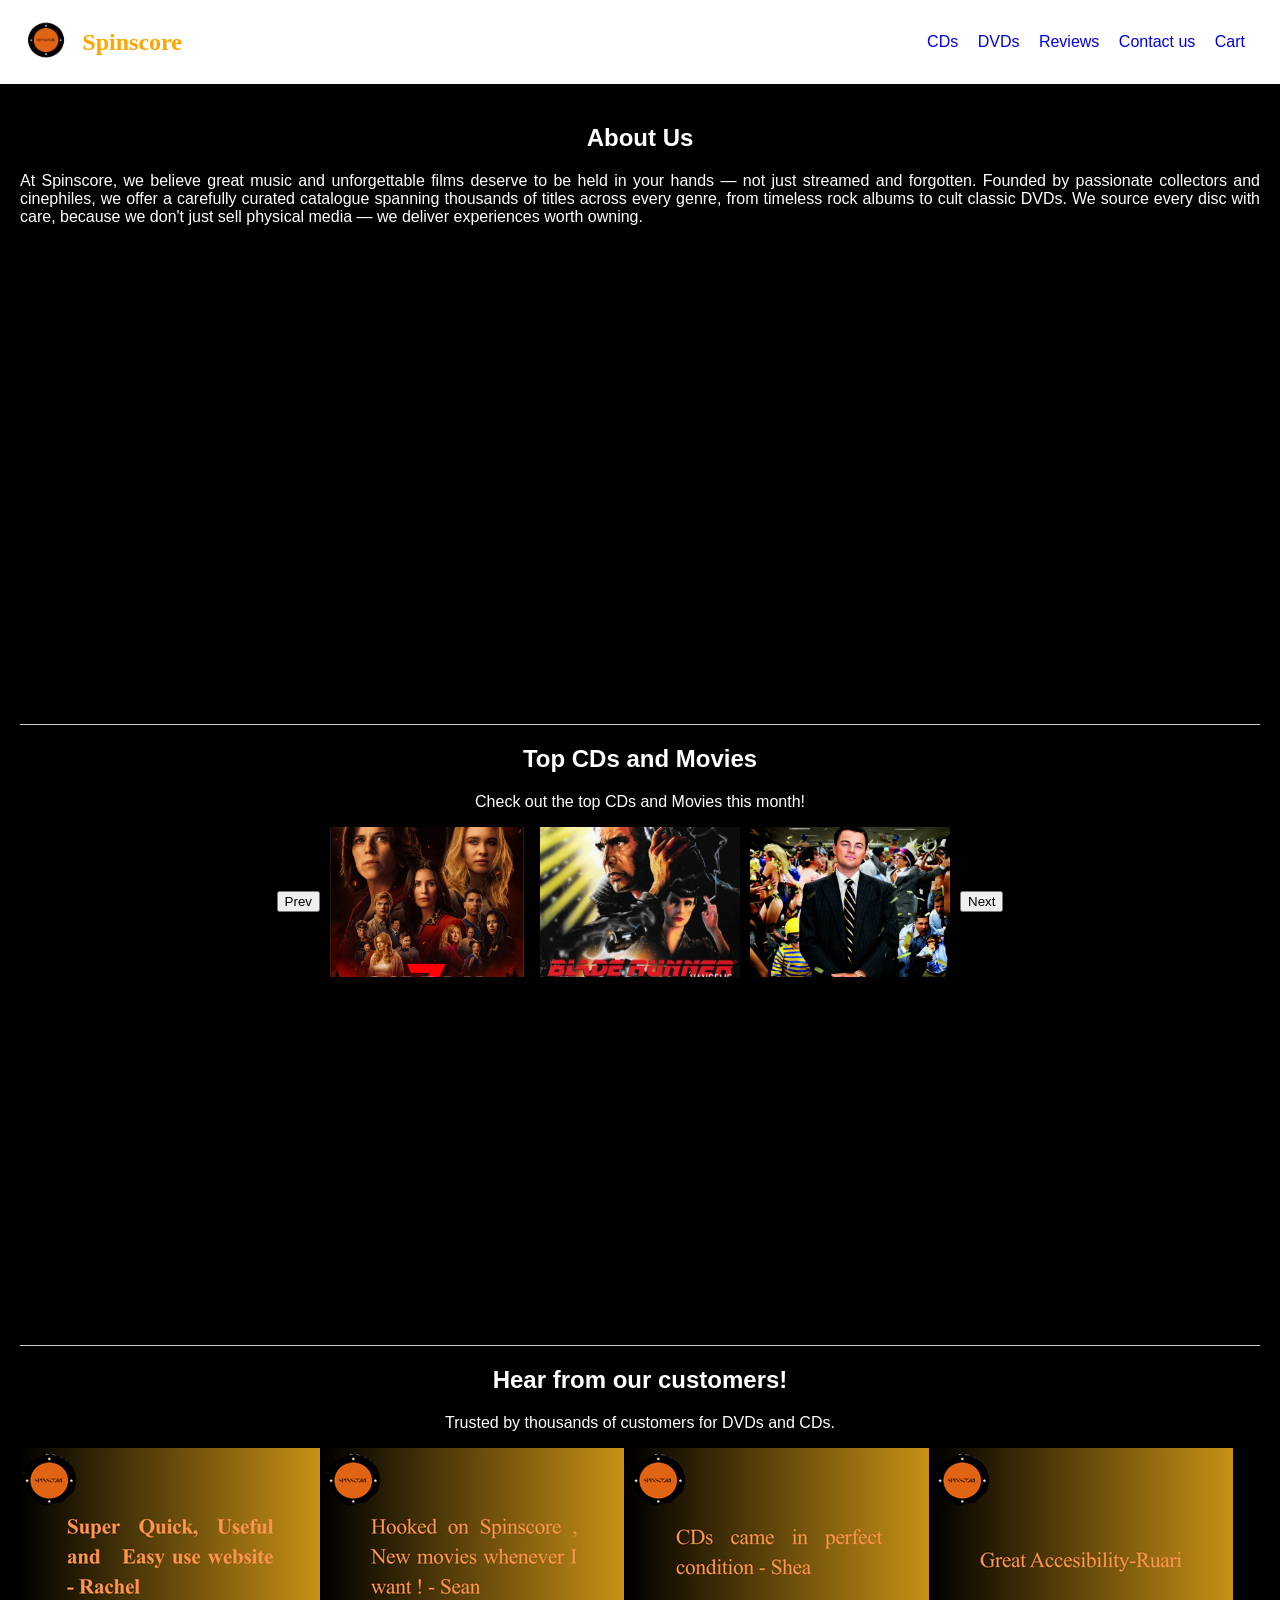
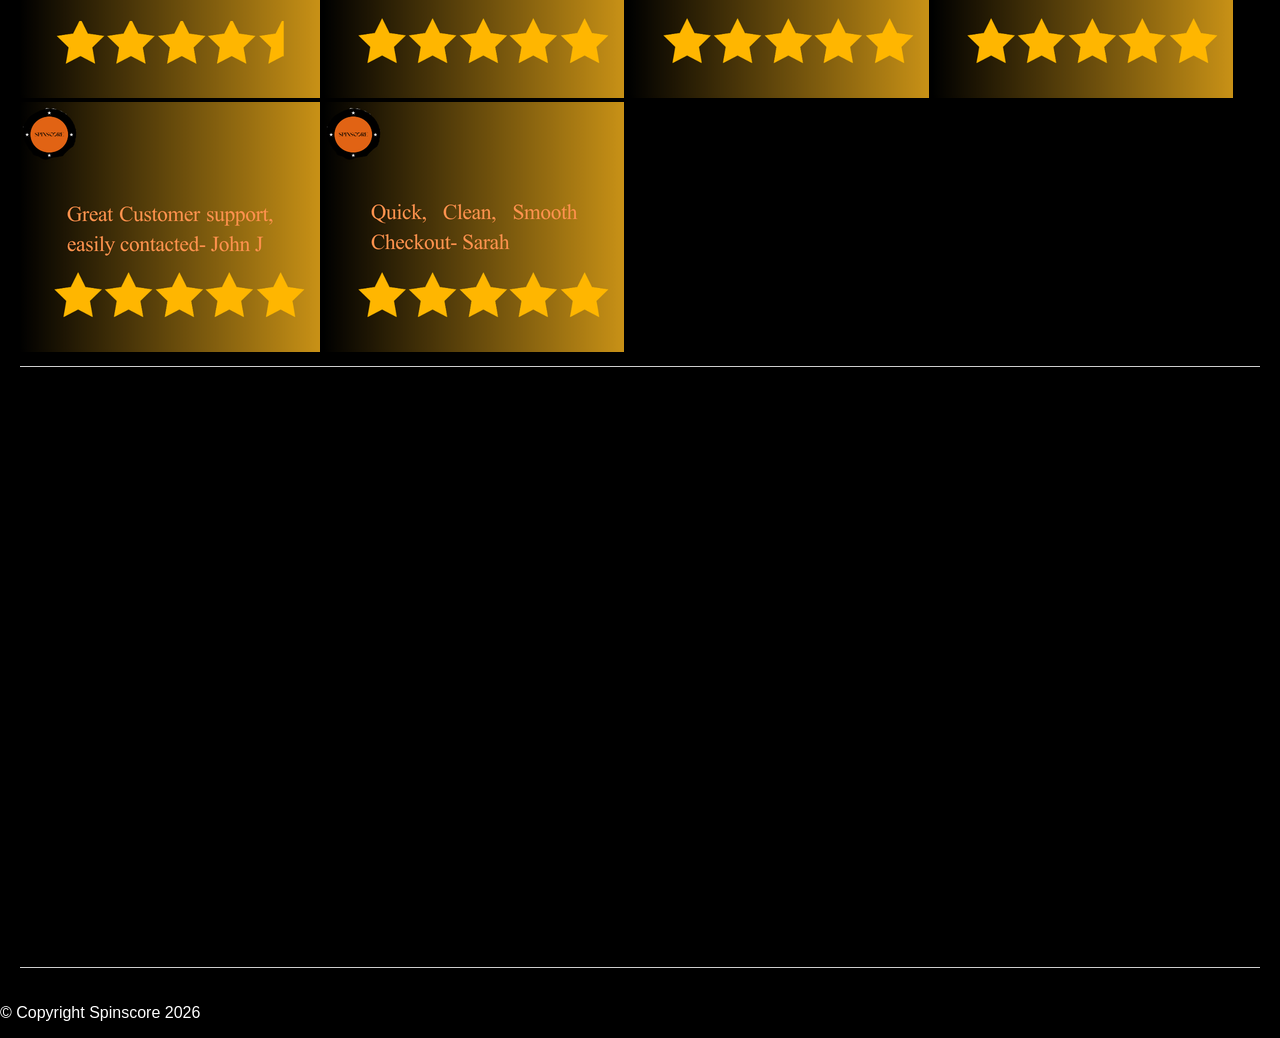
==== MAIN/HTML/Index.html @ 3fa9aa15 "Update Index.html" ====
<!DOCTYPE html>
<html lang="en">
	<head>
		<meta charset="UTF-8">
		<meta name="viewport" content="width=device-width, initial-scale=1.0">
		<title>Spinscore - Home</title>
		<link rel="stylesheet" href="../CSS/Webstyle.css" />
		<link rel="icon" type="image/x-icon" href="favicon.ico">
	</head>
	
	<body>
		<header>
			<div class="logo-title">
				<a href="Index.html">
					<img src="../IMAGES/Logo.png" alt="Logo">
				</a>
				<span class="site-title">Spinscore</span>
			</div>
			
			<nav>
				<a href="#">CDs</a>
				<a href="#">DVDs</a>
				<a href="#">Reviews</a>
				<a href="Contact_Page.html">Contact us</a>
				<a href="#">Cart</a>
			</nav>
		</header>

		<main>
			<section id="section1">
				<h1> About Us </h1>
				<p>At Spinscore, we believe great music and unforgettable films deserve to be held in your hands — not just streamed and forgotten. Founded by passionate collectors and cinephiles, we offer a carefully curated catalogue spanning thousands of titles across every genre, from timeless rock albums to cult classic DVDs. We source every disc with care, because we don't just sell physical media — we deliver experiences worth owning.</p>
			</section>
			<section id="section2">
					<h1> Top CDs and Movies </h1>
					<p class="topCD"> Check out the top CDs and Movies this month! </p>
					<div class="carousel-container">
						<button onclick="moveSlide(-1)">Prev</button>

						<div class="carousel" id="carousel"></div>

						<button onclick="moveSlide(1)">Next</button>
					</div>
     		</section>
			<section id="section3">
				<h1> Hear from our customers! </h1>
				<p class="topCD"> Trusted by thousands of customers for DVDs and CDs. </p>
				<div class="grid-container">
					<img src="../IMAGES/Reviews/Review 1.png" alt="Customer Review 1">
  					<img src="../IMAGES/Reviews/Review 2.png" alt="Customer Review 2">
  					<img src="../IMAGES/Reviews/Review 3.png" alt="Customer Review 3">
  					<img src="../IMAGES/Reviews/Review 4.png" alt="Customer Review 4">
  					<img src="../IMAGES/Reviews/Review 5.png" alt="Customer Review 5">
  					<img src="../IMAGES/Reviews/Review 6.png" alt="Customer Review 6">
				</div>
			</section>
			<section id="section4"></section>
		</main>

		<footer>
			<p>&copy; Copyright Spinscore 2026</p>
		</footer>
		<script src="../JS/main.js"></script>
	</body>
</html>
---- MAIN/CSS/Webstyle.css ----
body {
    margin: 0;
    font-family: Arial, sans-serif;
    background: black;
    color: white;
}

header {
    background-color: white;
    color: white;
    padding: 15px 20px;
    position: sticky; 
    top: 0;           
    z-index: 1000;  

    display: flex;
    align-items: center;
    justify-content: space-between;
  }

header img {
    height: 50px;
  }

h1 {
    color: white;
    text-align: center;
}

p { 
  color: white;
  text-align: justify;
}

.topCD {
  color: white;
  text-align: center;
}

nav a {
    color: f46106;
    margin-right: 15px;
    text-decoration: none;
  }

main {
    padding: 20px;
  }

section {
    height: 600px; 
    border-bottom: 1px solid #ccc;
  }

.logo-title {
  display: flex;
  align-items: center;
  gap: 10px; 
}

.site-title {
  font-size: 24px;
  font-weight: bold;
  color: orange;
  font-family: Georgia, 'Times New Roman', serif;
}

.carousel-container {
  display: flex;
  justify-content: center;
  align-items: center;
  gap: 10px;
  width: 100%;
}

.carousel {
  display: flex;
  gap: 10px;
}

.carousel img {
  width: 200px;
  height: 150px;
  object-fit: cover;

  opacity: 0;
  animation: fadeSlide 1.25s ease forwards;
}

@keyframes fadeSlide {
  to {
    opacity: 1;
    transform: translateX(0);
  }
}
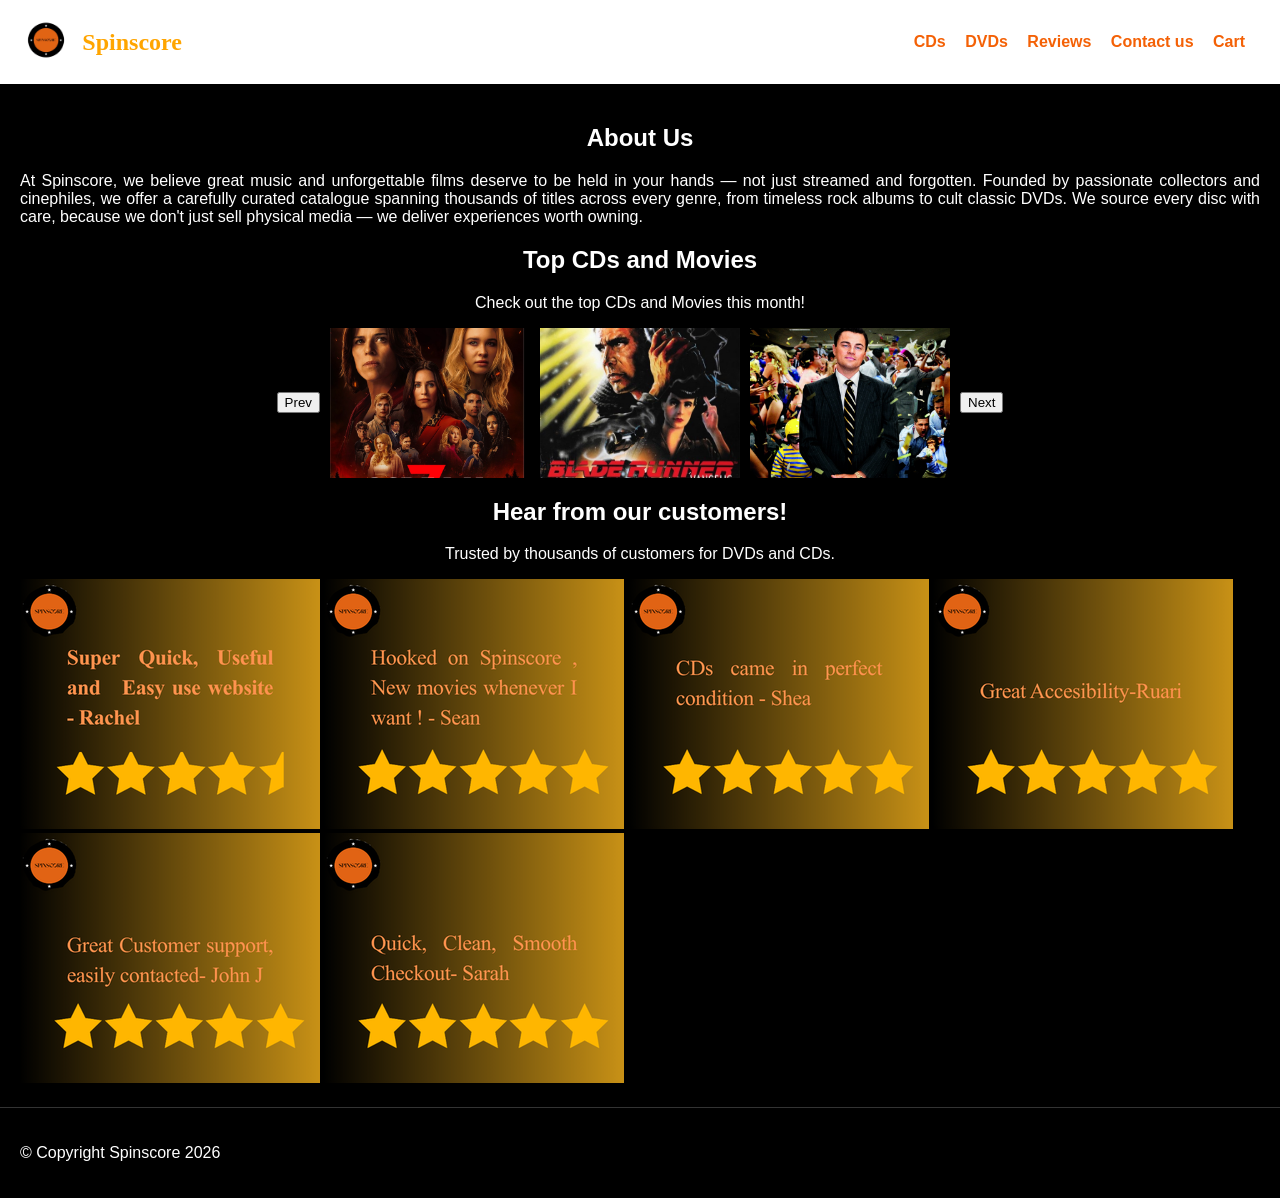
==== commit b8774a99: "Update Index.html" ====
--- a/MAIN/HTML/Index.html
+++ b/MAIN/HTML/Index.html
@@ -5,7 +5,7 @@
 		<meta name="viewport" content="width=device-width, initial-scale=1.0">
 		<title>Spinscore - Home</title>
 		<link rel="stylesheet" href="../CSS/Webstyle.css" />
-		<link rel="icon" type="image/x-icon" href="favicon.ico">
+		<link rel="icon" type="image/x-icon" href="../IMAGES/favicon.ico" />
 	</head>
 	
 	<body>
--- a/MAIN/CSS/Webstyle.css
+++ b/MAIN/CSS/Webstyle.css
@@ -1,95 +1,363 @@
+
 body {
+
     margin: 0;
+
     font-family: Arial, sans-serif;
+
     background: black;
-    color: white;
-}
+
+    color: white;
+
+}
+
+ 
 
 header {
+
     background-color: white;
-    color: white;
+
+    color: white;
+
     padding: 15px 20px;
-    position: sticky; 
-    top: 0;           
-    z-index: 1000;  
-
-    display: flex;
+
+    position: sticky;
+
+    top: 0;
+
+    z-index: 1000;
+
+    display: flex;
+
     align-items: center;
+
     justify-content: space-between;
-  }
+
+}
+
+ 
 
 header img {
+
     height: 50px;
-  }
-
-h1 {
-    color: white;
+
+}
+
+ 
+
+.logo-title {
+
+    display: flex;
+
+    align-items: center;
+
+    gap: 10px;
+
+}
+
+ 
+
+.site-title {
+
+    font-size: 24px;
+
+    font-weight: bold;
+
+    color: orange;
+
+    font-family: Georgia, 'Times New Roman', serif;
+
+}
+
+ 
+
+nav a {
+
+    color: #f46106; /* Added missing # */
+
+    margin-right: 15px;
+
+    text-decoration: none;
+
+    font-weight: bold;
+
+}
+
+ 
+
+nav a:hover {
+
+    text-decoration: underline;
+
+}
+
+ 
+
+h1, .topCD {
+
+    color: white;
+
     text-align: center;
-}
-
-p { 
-  color: white;
-  text-align: justify;
-}
-
-.topCD {
-  color: white;
-  text-align: center;
-}
-
+
+}
+
+ 
+
+p {
+
+    color: white;
+
+    text-align: justify;
+
+}
+
+ 
+
+main {
+
+    padding: 20px;
+
+}
+
+ 
+
+footer {
+
+    text-align: center;
+
+    padding: 20px;
+
+    border-top: 1px solid #333;
+
+}
+
+
+.product-grid {
+
+    display: flex;
+
+    flex-wrap: wrap;
+
+    justify-content: center;
+
+    gap: 30px;
+
+    padding: 40px 0;
+
+}
+
+ 
+
+.cd-card {
+
+    background: #1a1a1a;
+
+    border: 1px solid #333;
+
+    border-radius: 12px;
+
+    width: 300px;
+
+    overflow: hidden;
+
+    transition: transform 0.3s ease, box-shadow 0.3s ease;
+
+    text-align: center;
+
+}
+
+ 
+
+.cd-card:hover {
+
+    transform: translateY(-10px);
+
+    box-shadow: 0 10px 20px rgba(244, 97, 6, 0.3); 
+
+}
+
+ 
+
+.img-wrapper img {
+
+    width: 100%;
+
+    height: 300px;
+
+    object-fit: cover;
+
+}
+
+ 
+
+.cd-info {
+
+    padding: 20px;
+
+}
+
+ 
+
+.cd-info .title-row {
+
+    display: flex;
+
+    justify-content: space-between;
+
+    align-items: center;
+
+    gap: 10px;
+
+    margin-bottom: 10px;
+
+}
+
+
+.cd-info h3 {
+
+    font-size: 1.1rem;
+
+    margin: 0;
+
+    color: white;
+
+}
+
+
+.price {
+
+    font-size: 1.4rem;
+
+    font-weight: bold;
+
+    color: #f46106; /* Matching your nav color */
+
+    margin: 0;
+
+    font-weight: bold;
+
+    color: #f46106; /* Matching your nav color */
+
+    margin-bottom: 5px;
+
+}
+
+ 
+
+.meta {
+
+    font-size: 0.85rem;
+
+    color: #bbb;
+
+    margin: 2px 0;
+
+}
+
+ 
+
+.buy-btn {
+
+    background-color: #f46106;
+
+    color: white;
+
+    border: none;
+
+    padding: 12px 25px;
+
+    border-radius: 5px;
+
+    margin-top: 15px;
+
+    cursor: pointer;
+
+    font-weight: bold;
+
+    width: 100%;
+
+    text-transform: uppercase;
+
+}
+
+ 
+
+.buy-btn:hover {
+
+    background-color: #ff7b29;
+
+}
+
+
+button,
+.buy-btn,
 nav a {
-    color: f46106;
-    margin-right: 15px;
-    text-decoration: none;
-  }
-
-main {
-    padding: 20px;
-  }
-
-section {
-    height: 600px; 
-    border-bottom: 1px solid #ccc;
-  }
-
-.logo-title {
-  display: flex;
-  align-items: center;
-  gap: 10px; 
-}
-
-.site-title {
-  font-size: 24px;
-  font-weight: bold;
-  color: orange;
-  font-family: Georgia, 'Times New Roman', serif;
-}
+
+    outline: none;
+
+}
+
+button:focus,
+.buy-btn:focus,
+nav a:focus {
+
+    outline: none;
+
+    box-shadow: none;
+
+}
+ 
 
 .carousel-container {
-  display: flex;
-  justify-content: center;
-  align-items: center;
-  gap: 10px;
-  width: 100%;
-}
+
+    display: flex;
+
+    justify-content: center;
+
+    align-items: center;
+
+    gap: 10px;
+
+    width: 100%;
+
+}
+
+ 
 
 .carousel {
-  display: flex;
-  gap: 10px;
-}
+
+    display: flex;
+
+    gap: 10px;
+
+}
+
+ 
 
 .carousel img {
-  width: 200px;
-  height: 150px;
-  object-fit: cover;
-
-  opacity: 0;
-  animation: fadeSlide 1.25s ease forwards;
-}
+
+    width: 200px;
+
+    height: 150px;
+
+    object-fit: cover;
+
+    opacity: 0;
+
+    animation: fadeSlide 1.25s ease forwards;
+
+}
+
+ 
 
 @keyframes fadeSlide {
-  to {
-    opacity: 1;
-    transform: translateX(0);
-  }
-}
+
+    to {
+
+        opacity: 1;
+
+        transform: translateX(0);
+
+    }
+
+}
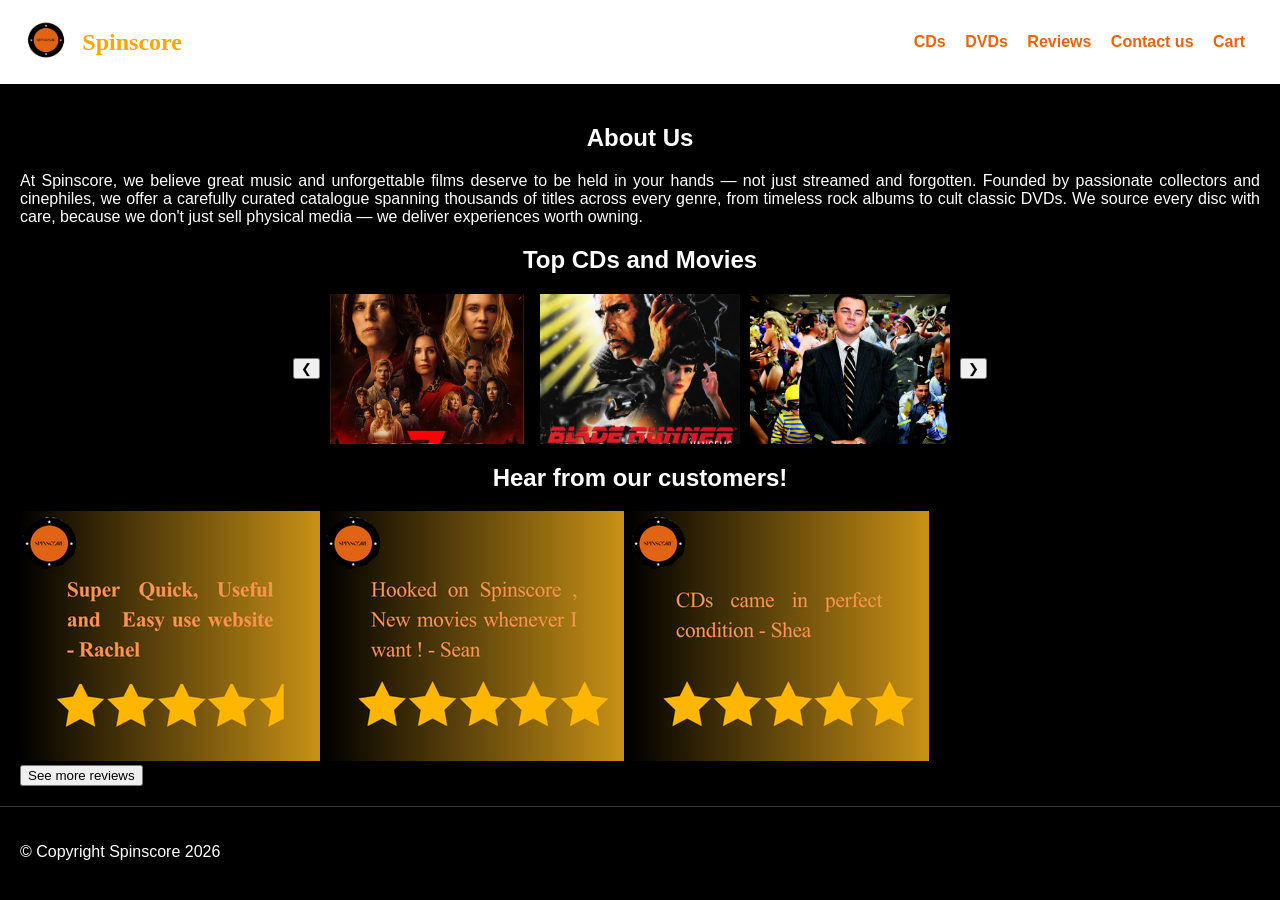
==== commit 1b098497: "Update Index.html Update home page, add new button remove a few reviews etc" ====
--- a/MAIN/HTML/Index.html
+++ b/MAIN/HTML/Index.html
@@ -18,11 +18,11 @@
 			</div>
 			
 			<nav>
-				<a href="#">CDs</a>
-				<a href="#">DVDs</a>
-				<a href="#">Reviews</a>
-				<a href="Contact_Page.html">Contact us</a>
-				<a href="#">Cart</a>
+				<a href="cds.html">CDs</a>
+				<a href="DVDs.html">DVDs</a>
+				<a href="reviews.html">Reviews</a>
+				<a href="Contact.html">Contact us</a>
+				<a href="cart.html">Cart</a>
 			</nav>
 		</header>
 
@@ -33,25 +33,23 @@
 			</section>
 			<section id="section2">
 					<h1> Top CDs and Movies </h1>
-					<p class="topCD"> Check out the top CDs and Movies this month! </p>
 					<div class="carousel-container">
-						<button onclick="moveSlide(-1)">Prev</button>
+						<button onclick="moveSlide(-1)">❮</button>
 
 						<div class="carousel" id="carousel"></div>
 
-						<button onclick="moveSlide(1)">Next</button>
+						<button onclick="moveSlide(1)">❯</button>
 					</div>
      		</section>
 			<section id="section3">
 				<h1> Hear from our customers! </h1>
-				<p class="topCD"> Trusted by thousands of customers for DVDs and CDs. </p>
 				<div class="grid-container">
 					<img src="../IMAGES/Reviews/Review 1.png" alt="Customer Review 1">
   					<img src="../IMAGES/Reviews/Review 2.png" alt="Customer Review 2">
   					<img src="../IMAGES/Reviews/Review 3.png" alt="Customer Review 3">
-  					<img src="../IMAGES/Reviews/Review 4.png" alt="Customer Review 4">
-  					<img src="../IMAGES/Reviews/Review 5.png" alt="Customer Review 5">
-  					<img src="../IMAGES/Reviews/Review 6.png" alt="Customer Review 6">
+				</div>
+				<div class="ReviewButton">
+					<button class="goReview" onclick="window.location.href = 'reviews.html';">See more reviews</button>
 				</div>
 			</section>
 			<section id="section4"></section>
--- a/MAIN/CSS/Webstyle.css
+++ b/MAIN/CSS/Webstyle.css
@@ -1,4 +1,4 @@
-
+/* UNIVERSAL: USED IN ALL WEBPAGES */
 body {
 
     margin: 0;
@@ -11,7 +11,7 @@
 
 }
 
- 
+
 
 header {
 
@@ -130,8 +130,57 @@
     border-top: 1px solid #333;
 
 }
-
-
+/* END OF UNIVERSAL */
+
+
+
+/* CAROUSEL USED ON HOME PAGE */
+.carousel-container {
+
+    display: flex;
+
+    justify-content: center;
+
+    align-items: center;
+
+    gap: 10px;
+
+    width: 100%;
+
+}
+
+ 
+
+.carousel {
+
+    display: flex;
+
+    gap: 10px;
+
+}
+
+ 
+
+.carousel img {
+
+    width: 200px;
+
+    height: 150px;
+
+    object-fit: cover;
+
+    opacity: 0;
+
+    animation: fadeSlide 1.25s ease forwards;
+
+}
+/* END OF CAROUSEL */
+
+
+
+/* ### CD AND DVD STYLING ### */
+
+/* USED TO STYLE THE CD AND DVD PAGE */
 .product-grid {
 
     display: flex;
@@ -196,7 +245,7 @@
 
 }
 
- 
+
 
 .cd-info .title-row {
 
@@ -213,6 +262,7 @@
 }
 
 
+
 .cd-info h3 {
 
     font-size: 1.1rem;
@@ -224,6 +274,7 @@
 }
 
 
+
 .price {
 
     font-size: 1.4rem;
@@ -280,13 +331,14 @@
 
 }
 
- 
+
 
 .buy-btn:hover {
 
     background-color: #ff7b29;
 
 }
+
 
 
 button,
@@ -297,6 +349,8 @@
 
 }
 
+
+
 button:focus,
 .buy-btn:focus,
 nav a:focus {
@@ -306,58 +360,305 @@
     box-shadow: none;
 
 }
- 
-
-.carousel-container {
-
-    display: flex;
-
-    justify-content: center;
+
+
+
+@keyframes fadeSlide {
+
+    to {
+
+        opacity: 1;
+
+        transform: translateX(0);
+
+    }
+
+}
+/* END OF CD + DVD STYLING */
+
+
+
+/* ### CONTACT FORM STYLING ### */
+
+/* FORM WRAPPER: AFFECTS THE CONTACT FORM'S DESIGN */
+.form-wrapper {
+    max-width: 520px;
+
+    margin: 60px auto;
+
+    padding: 40px;
+
+    background: #111;
+
+    border: 1px solid #2a2a2a;
+
+    border-radius: 16px;
+
+    box-sizing: border-box;
+
+}
+
+
+
+.form-eyebrow {
+
+    font-size: 12px;
+
+    font-weight: 600;
+
+    letter-spacing: 0.1em;
+
+    text-transform: uppercase;
+
+    color: orange;
+
+    margin: 0 0 10px;
+
+}
+
+
+
+h1.form-title {
+
+    font-size: 25px;
+
+    font-weight: 500;
+
+    line-height: 1.2;
+
+    color: white;
+
+    display: inline-block;
+
+    vertical-align: middle;
+
+}
+/* END OF FORM WRAPPER */
+
+
+
+/* FORM FIELDS: AFFECTS THE FIELDS */
+.form-fields {
+
+    display: flex;
+
+    flex-direction: column;
+
+    gap: 1.25rem;
+
+}
+
+
+
+label {
+    display: block;
+
+    font-size: 13px;
+
+    font-weight: 500;
+
+    color: #aaa;
+
+    margin-bottom: 6px;
+
+    letter-spacing: 0.04em;
+
+}
+
+
+
+input[type="text"],
+input[type="email"],
+    textarea {
+
+        width: 100%;
+
+        box-sizing: border-box;
+
+        padding: 10px 14px;
+
+        font-size: 15px;
+
+        border: 1px solid #333;
+
+        border-radius: 8px;
+
+        background: #1a1a1a;
+
+        color: #f0f0f0;
+
+        outline: none;
+
+        transition: border-color 0.15s, box-shadow 0.15s;
+
+        font-family: Arial, sans-serif;
+
+}
+
+
+
+input[type="text"]::placeholder,
+input[type="email"]::placeholder,
+textarea::placeholder {
+
+        color: #555;
+
+}
+ 
+input[type="text"]:focus,
+input[type="email"]:focus,
+textarea:focus {
+
+    border-color: orange;
+
+    box-shadow: 0 0 0 3px rgba(255, 165, 0, 0.12);
+
+}
+
+
+
+textarea {
+
+    resize: vertical;
+
+}
+/* END OF FORM FIELDS */
+
+
+
+/* ERROR STYLES FOR THE FORM */
+input.error, textarea.error {
+    border-color: #e05252;
+
+    box-shadow: 0 0 0 3px rgba(224, 82, 82, 0.18);
+
+}
+
+
+
+.field-error {
+
+    display: none;
+
+    margin-top: 5px;
+
+    font-size: 12px;
+
+    color: #e05252;
+
+    font-weight: 500;
+
+}
+
+
+
+.field-error.visible {
+
+    display: block;
+
+}
+/* END OF ERROR STYLES */
+
+
+
+/* FORM FOOTER STYLE */
+.form-footer {
+
+    display: flex;
 
     align-items: center;
 
-    gap: 10px;
-
-    width: 100%;
-
-}
-
- 
-
-.carousel {
-
-    display: flex;
-
-    gap: 10px;
-
-}
-
- 
-
-.carousel img {
-
-    width: 200px;
-
-    height: 150px;
-
-    object-fit: cover;
-
-    opacity: 0;
-
-    animation: fadeSlide 1.25s ease forwards;
-
-}
-
- 
-
-@keyframes fadeSlide {
-
-    to {
-
-        opacity: 1;
-
-        transform: translateX(0);
-
-    }
-
-}
+    justify-content: space-between;
+
+    margin-top: 0.5rem;
+
+    flex-wrap: wrap;
+
+    gap: 12px;
+
+}
+
+
+
+.form-note {
+
+    font-size: 12px;
+
+    color: #555;
+
+    margin: 0;
+
+}
+
+
+
+.submit-btn {
+
+    padding: 0 1.5rem;
+
+    height: 38px;
+
+    background: orange;
+
+    color: #fff;
+
+    border: none;
+
+    border-radius: 8px;
+
+    font-size: 14px;
+
+    font-weight: 700;
+
+    cursor: pointer;
+
+    transition: opacity 0.15s;
+
+    letter-spacing: 0.02em;
+
+}
+
+
+
+.submit-btn:hover {
+
+    opacity: 0.85;
+
+}
+
+
+
+.submit-btn:disabled {
+
+    opacity: 0.4;
+
+    cursor: default;
+
+}
+/* END OF FOOTER STYLE */
+
+
+ 
+/* SUCCESS MESSAGE STYLING */
+.success-msg {
+
+    display: none;
+
+    margin-top: 1.5rem;
+
+    padding: 14px 18px;
+
+    background: rgba(255, 165, 0, 0.1);
+
+    border: 1px solid rgba(255, 165, 0, 0.35);
+
+    border-radius: 8px;
+
+    color: orange;
+
+    font-size: 14px;
+
+    font-weight: 500;
+
+}
+/* END OF CONTACT FORM STYLING */
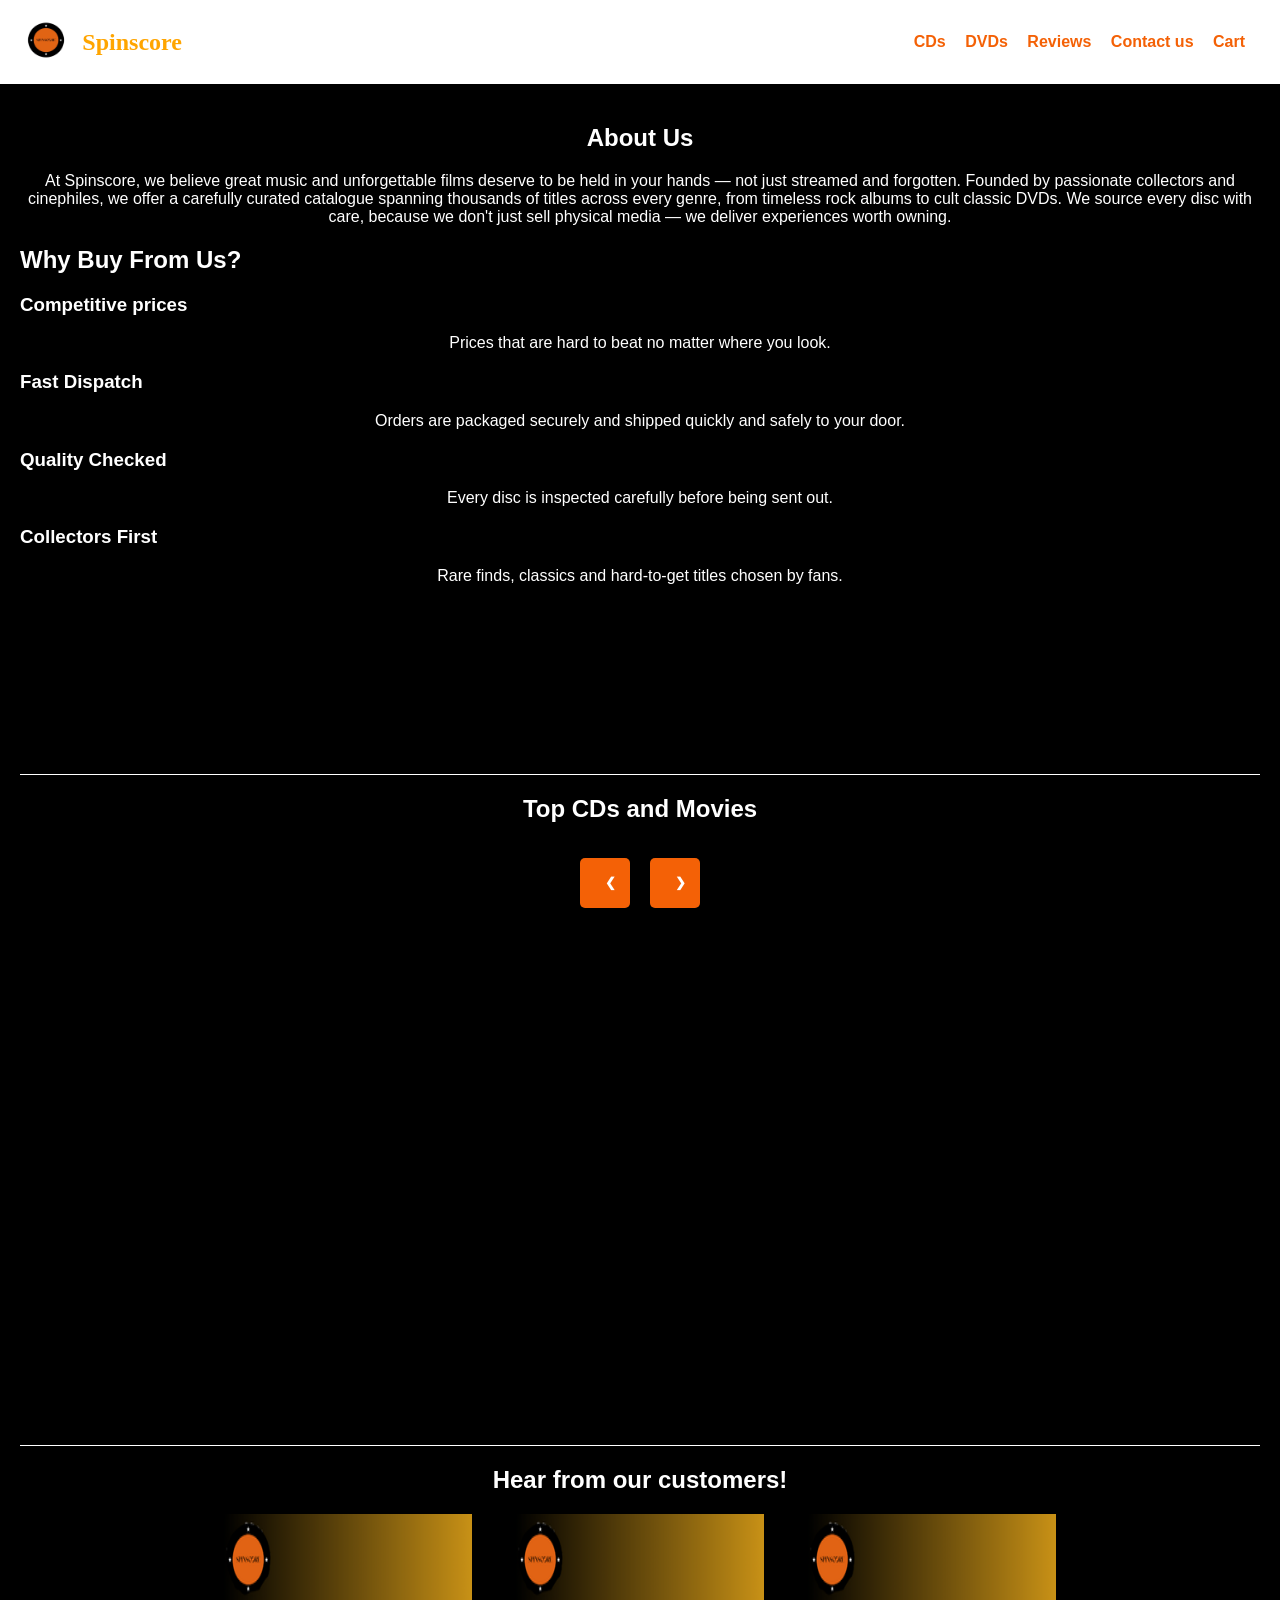
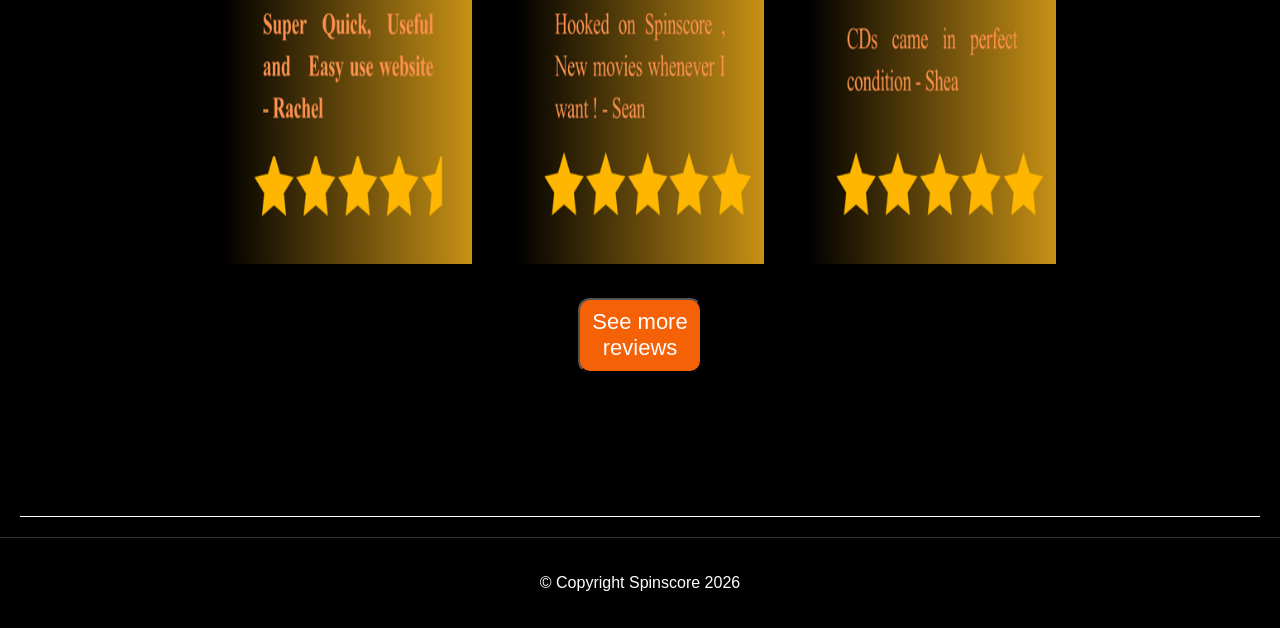
==== commit 2499f6a8: "Update Index.html remove blank section at the bottom, add in a new part into section 1 to fill space" ====
--- a/MAIN/HTML/Index.html
+++ b/MAIN/HTML/Index.html
@@ -30,6 +30,31 @@
 			<section id="section1">
 				<h1> About Us </h1>
 				<p>At Spinscore, we believe great music and unforgettable films deserve to be held in your hands — not just streamed and forgotten. Founded by passionate collectors and cinephiles, we offer a carefully curated catalogue spanning thousands of titles across every genre, from timeless rock albums to cult classic DVDs. We source every disc with care, because we don't just sell physical media — we deliver experiences worth owning.</p>
+				<h2>Why Buy From Us?</h2>
+
+				<div class="whyBuyGrid">
+
+					<div class="whyBox">
+						<h3>Competitive prices</h3>
+						<p>Prices that are hard to beat no matter where you look.</p>
+					</div>
+
+					<div class="whyBox">
+						<h3>Fast Dispatch</h3>
+						<p>Orders are packaged securely and shipped quickly and safely to your door.</p>
+					</div>
+
+					<div class="whyBox">
+						<h3>Quality Checked</h3>
+						<p>Every disc is inspected carefully before being sent out.</p>
+					</div>
+
+					<div class="whyBox">
+						<h3>Collectors First</h3>
+						<p>Rare finds, classics and hard-to-get titles chosen by fans.</p>
+					</div>
+
+				</div>
 			</section>
 			<section id="section2">
 					<h1> Top CDs and Movies </h1>
@@ -52,7 +77,6 @@
 					<button class="goReview" onclick="window.location.href = 'reviews.html';">See more reviews</button>
 				</div>
 			</section>
-			<section id="section4"></section>
 		</main>
 
 		<footer>
--- a/MAIN/CSS/Webstyle.css
+++ b/MAIN/CSS/Webstyle.css
@@ -163,9 +163,9 @@
 
 .carousel img {
 
-    width: 200px;
-
-    height: 150px;
+    width: 400px;
+
+    height: 550px;
 
     object-fit: cover;
 
@@ -173,8 +173,132 @@
 
     animation: fadeSlide 1.25s ease forwards;
 
+    border-radius: 18px;
+
+}
+
+
+
+.carousel-container button {
+
+    background-color: #f46106;
+
+    color: white;
+
+    border: none;
+
+    padding: 12px 25px;
+
+    border-radius: 5px;
+
+    margin-top: 15px;
+
+    cursor: pointer;
+
+    font-weight: bold;
+
+    width: 50px;
+
+    height: 50px;
+
+    text-transform: uppercase;
+
+    text-align: center;
+}
+
+
+
+.carousel-container button:hover{
+
+    opacity: 0.9;
+
 }
 /* END OF CAROUSEL */
+
+
+
+/* HOME PAGE STYLING */
+section {
+
+    height: 650px;
+
+    border-bottom: solid 1px;
+
+}
+
+
+
+.grid-container {
+    
+    align-items: center;
+
+    align-content: center;
+
+    justify-content: center;
+
+    text-align: center;
+
+}
+
+
+
+.grid-container img {
+
+    height: 350px;
+
+    width: 20%;
+
+    border-radius: 18px;
+
+    padding-left: 20px;
+
+    padding-right: 20px;
+
+    align-items: center;
+
+}
+
+
+
+.goReview {
+
+    color: white;
+
+    background-color: #f46106;
+
+    border-radius: 12px;
+
+    height: 75px;
+
+    width: 10%;
+
+    font-size: 22px;
+
+    justify-content: center;
+
+    margin-top: 30px;
+
+    cursor: pointer;
+
+}
+
+
+
+.ReviewButton {
+
+    text-align: center;
+
+}
+
+
+
+.ReviewButton button:hover {
+
+    opacity: 0.9;
+
+}
+
+/*END OF HOME PAGE STYLING*/
 
 
 
@@ -598,7 +722,7 @@
 
     height: 38px;
 
-    background: orange;
+    background: #f46106;
 
     color: #fff;
 
@@ -662,3 +786,167 @@
 
 }
 /* END OF CONTACT FORM STYLING */
+
+
+
+/* START OF REVIEW FORM STYLING */
+.reviewContainer {
+
+    max-width: 1200px;
+
+    margin: auto;
+
+    padding: 40px 20px;
+  }
+
+
+
+  .review-form {
+
+    background: #111;
+
+    padding: 30px;
+
+    border-radius: 16px;
+
+    margin: 30px 0;
+
+    box-shadow: 0 4px 10px rgba(0,0,0,0.08);
+
+  }
+
+
+
+  .review-form h2 {
+
+    margin-top: 0;
+
+    text-align: center;
+
+  }
+
+
+
+  .review-form form {
+
+    display: flex;
+
+    flex-direction: column;
+
+    gap: 15px;
+
+  }
+
+
+
+  .review-form input,
+  .review-form textarea,
+  .review-form select {
+
+    padding: 12px;
+
+    border: 1px solid #2a2a2a;
+
+    border-radius: 10px;
+
+    font-size: 16px;
+
+  }
+
+
+
+  .review-form button {
+
+    padding: 14px;
+
+    border: none;
+
+    border-radius: 10px;
+
+    background: #f46106;
+
+    color: white;
+
+    font-size: 16px;
+
+    cursor: pointer;
+
+  }
+
+
+
+  p {
+
+    text-align: center;
+
+  }
+
+
+
+  .review-form button:hover {
+
+    opacity: 0.9;
+
+  }
+
+
+
+  .reviews {
+
+    display: grid;
+
+    grid-template-columns: repeat(auto-fit, minmax(280px, 1fr));
+
+    gap: 20px;
+
+    margin-top: 30px;
+
+  }
+
+
+
+  .review-card {
+
+    background: white;
+
+    border-radius: 16px;
+
+    overflow: hidden;
+
+    box-shadow: 0 4px 10px #f46106;
+
+  }
+
+
+
+  .review-card img {
+
+    width: 100%;
+
+    display: block;
+
+  }
+
+  .reviewTitle {
+    color: #f46106
+  }
+
+
+
+  #rating {
+
+    background-color: #1a1a1a;
+
+    color: #555
+
+  }
+
+
+
+  #errorMsg {
+
+    color: red;
+
+  }
+
+/*END OF REVIEW FORM STYLING*/
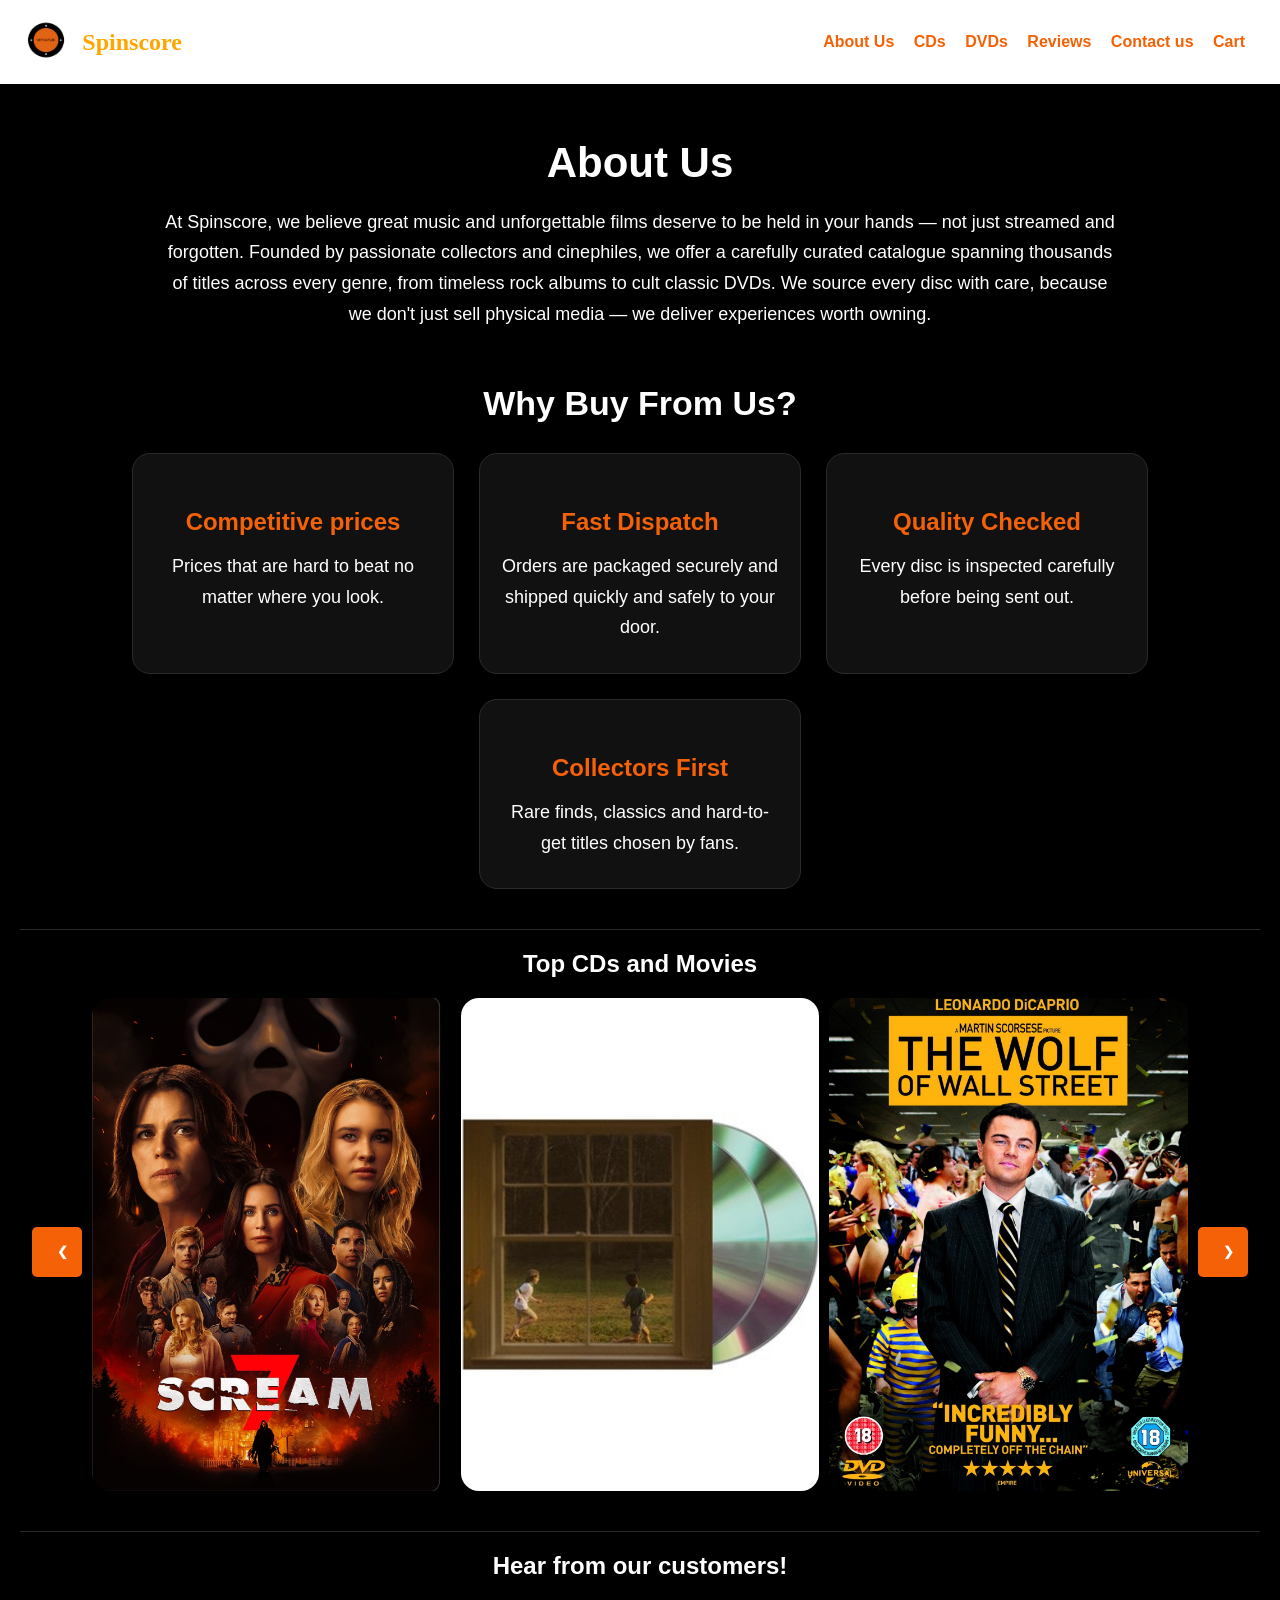
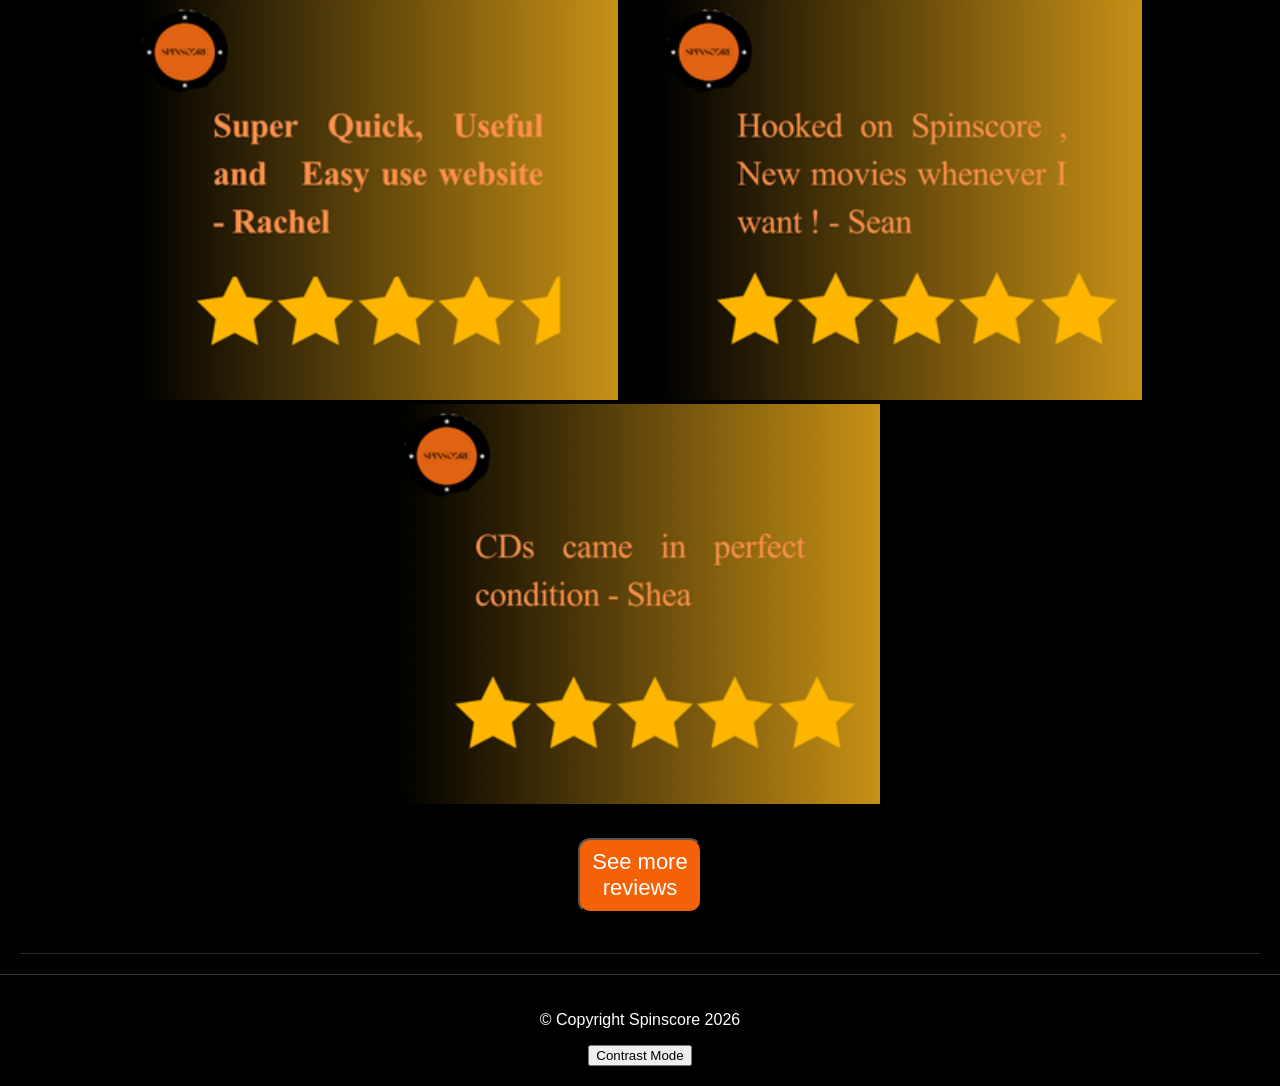
==== commit 6f36b9bc: "Update Index.html Add active class, add contrast button" ====
--- a/MAIN/HTML/Index.html
+++ b/MAIN/HTML/Index.html
@@ -18,6 +18,7 @@
 			</div>
 			
 			<nav>
+				<a href="Index.html" class="active">About Us</a>
 				<a href="cds.html">CDs</a>
 				<a href="DVDs.html">DVDs</a>
 				<a href="reviews.html">Reviews</a>
@@ -81,7 +82,9 @@
 
 		<footer>
 			<p>&copy; Copyright Spinscore 2026</p>
+			<button id="contrastBtn">Contrast Mode</button>
 		</footer>
 		<script src="../JS/main.js"></script>
+		<script src="../JS/accessibility.js"></script>
 	</body>
 </html>
--- a/MAIN/CSS/Webstyle.css
+++ b/MAIN/CSS/Webstyle.css
@@ -147,6 +147,10 @@
 
     width: 100%;
 
+    max-width: 1400px;
+
+    margin: 0 auto;
+
 }
 
  
@@ -163,9 +167,15 @@
 
 .carousel img {
 
-    width: 400px;
-
-    height: 550px;
+    width: 28vw;
+
+    max-width: 400px;
+
+    min-width: 140px
+
+    height: auto;
+
+    aspect-ratio: 4 / 5.5;
 
     object-fit: cover;
 
@@ -220,9 +230,13 @@
 /* HOME PAGE STYLING */
 section {
 
-    height: 650px;
-
-    border-bottom: solid 1px;
+    min-height: 300px;
+
+    height: auto;
+
+    border-bottom: solid 1px #2a2a2a;
+
+    padding-bottom: 40px;
 
 }
 
@@ -244,9 +258,9 @@
 
 .grid-container img {
 
-    height: 350px;
-
-    width: 20%;
+    height: 400px;
+
+    max-width: 550px;
 
     border-radius: 18px;
 
@@ -297,6 +311,122 @@
     opacity: 0.9;
 
 }
+
+
+
+#section1 {
+
+    text-align: center;
+
+}
+
+
+
+#section1 h1 {
+
+    font-size: 42px;
+
+    margin-bottom: 20px;
+
+}
+
+
+
+#section1 p {
+
+    max-width: 950px;
+
+    margin: 0 auto;
+
+    line-height: 1.7;
+
+    font-size: 18px;
+
+}
+
+
+
+#section1 h2 {
+
+    margin-top: 55px;
+
+    margin-bottom: 30px;
+
+    font-size: 34px;
+
+}
+
+
+
+.whyBuyGrid {
+
+    display: flex;
+
+    justify-content: center;
+
+    flex-wrap: wrap;
+
+    gap: 25px;
+
+    max-width: 1400px;
+
+    margin: 0 auto;
+
+    padding: 0 20px;
+
+}
+
+
+
+.whyBox {
+
+    width: 280px;
+
+    background-color: #111;
+
+    border: 1px solid #2a2a2a;
+
+    border-radius: 18px;
+
+    padding: 30px 20px;
+
+    transition: 0.25s ease;
+
+}
+
+
+
+.whyBox:hover {
+
+    transform: translateY(-6px);
+
+    border-color: #f46106;
+
+}
+
+
+
+.whyBox h3 {
+
+    color: #f46106;
+
+    font-size: 24px;
+
+    margin-bottom: 15px;
+
+}
+
+
+
+.whyBox p {
+
+    font-size: 16px;
+
+    line-height: 1.6;
+
+}
+
+
 
 /*END OF HOME PAGE STYLING*/
 
@@ -797,6 +927,7 @@
     margin: auto;
 
     padding: 40px 20px;
+    
   }
 
 
@@ -809,9 +940,13 @@
 
     border-radius: 16px;
 
-    margin: 30px 0;
+    margin: 10px auto;
 
     box-shadow: 0 4px 10px rgba(0,0,0,0.08);
+
+    max-width: 1200px;
+
+    justify-content: center;
 
   }
 
@@ -945,7 +1080,7 @@
 
   #errorMsg {
 
-    color: red;
+    color: orange;
 
   }
 
